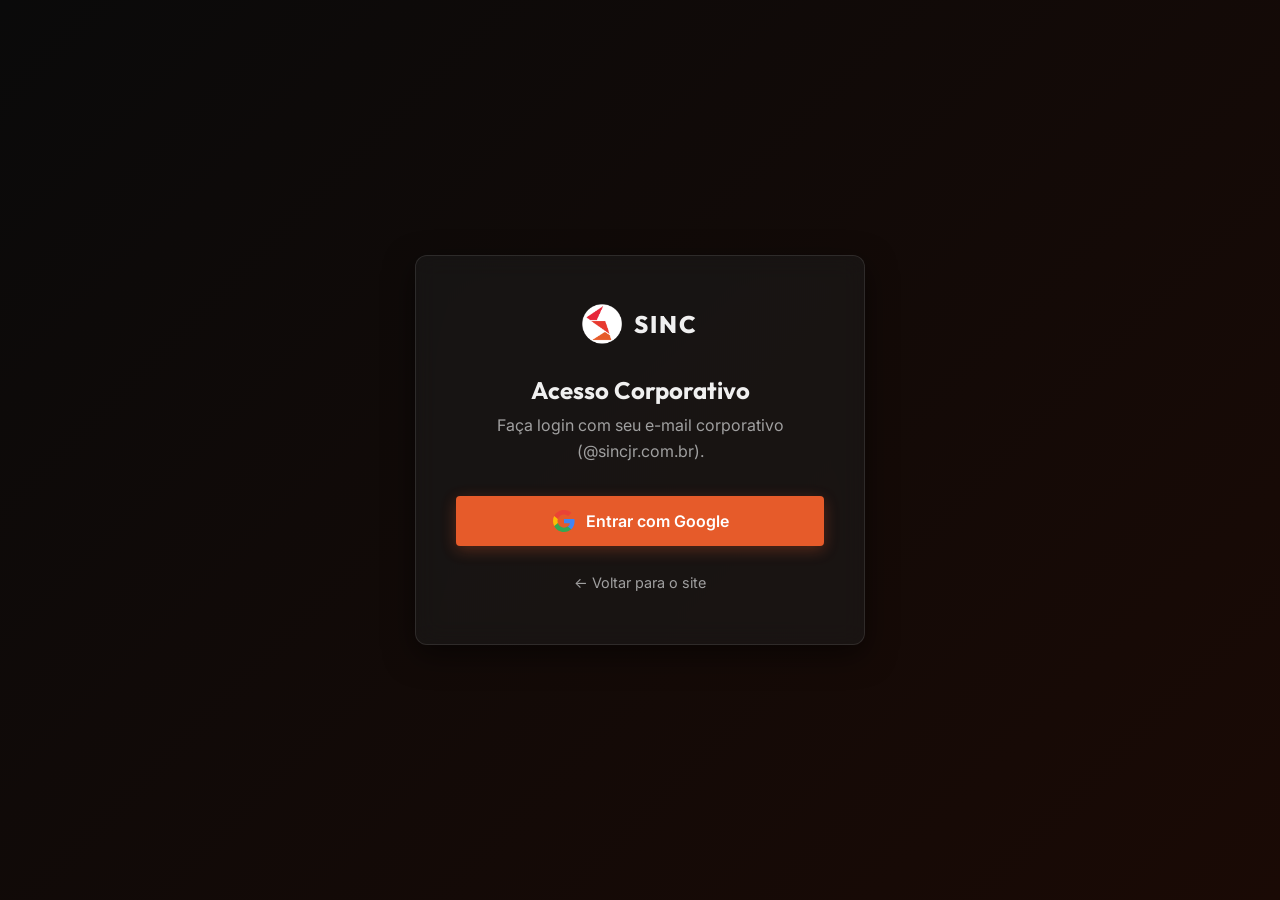
==== Site Sinc/dashboard.html @ 4efba6c4 "dashboard adicionado" ====
<!DOCTYPE html>
<html lang="pt-BR">

<head>
    <meta charset="UTF-8">
    <meta name="viewport" content="width=device-width, initial-scale=1.0">
    <title>SINC - Portal Corporativo</title>

    <link rel="preconnect" href="https://fonts.googleapis.com">
    <link rel="preconnect" href="https://fonts.gstatic.com" crossorigin>
    <link
        href="https://fonts.googleapis.com/css2?family=Inter:wght@300;400;600;800&family=Outfit:wght@400;700&display=swap"
        rel="stylesheet">

    <link rel="stylesheet" href="style.css">
    <link rel="stylesheet" href="dashboard.css">
</head>

<body>
    <!-- Login Overlay -->
    <div id="login-overlay" class="login-wrapper">
        <div class="glass-card login-card fade-in">
            <div class="logo-container mx-auto" style="justify-content: center; margin-bottom: 2rem;">
                <img src="assets/icone.png" alt="Logo SINC" class="logo-img" onerror="this.src='https://via.placeholder.com/40'">
                <span class="logo-text">SINC</span>
            </div>
            <h2 class="text-center" style="margin-bottom: 0.5rem;">Acesso Corporativo</h2>
            <p class="text-center text-muted" style="margin-bottom: 2rem; color: var(--color-text-muted);">
                Faça login com seu e-mail corporativo (@sincjr.com.br).
            </p>
            
            <div class="login-buttons">
                <!-- Botão de simulação -->
                <button id="mock-login-btn" class="btn-primary w-100" style="display: flex; align-items: center; justify-content: center; gap: 10px;">
                    <svg width="24" height="24" viewBox="0 0 24 24" fill="none" xmlns="http://www.w3.org/2000/svg">
                        <path d="M22.56 12.25c0-.78-.07-1.53-.2-2.25H12v4.26h5.92c-.26 1.37-1.04 2.53-2.21 3.31v2.77h3.57c2.08-1.92 3.28-4.74 3.28-8.09z" fill="#4285F4"/>
                        <path d="M12 23c2.97 0 5.46-.98 7.28-2.66l-3.57-2.77c-.98.66-2.23 1.06-3.71 1.06-2.86 0-5.29-1.93-6.16-4.53H2.18v2.84C3.99 20.53 7.7 23 12 23z" fill="#34A853"/>
                        <path d="M5.84 14.09c-.22-.66-.35-1.36-.35-2.09s.13-1.43.35-2.09V7.07H2.18C1.43 8.55 1 10.22 1 12s.43 3.45 1.18 4.93l2.85-2.22.81-.62z" fill="#FBBC05"/>
                        <path d="M12 5.38c1.62 0 3.06.56 4.21 1.64l3.15-3.15C17.45 2.09 14.97 1 12 1 7.7 1 3.99 3.47 2.18 7.07l3.66 2.84c.87-2.6 3.3-4.53 6.16-4.53z" fill="#EA4335"/>
                    </svg>
                    Entrar com Google
                </button>
            </div>
            <div id="login-error" class="login-error" style="display: none; color: #ff5f56; text-align: center; margin-top: 1rem;">
                Acesso restrito a e-mails @sincjr.com.br
            </div>
            
            <div class="return-link text-center" style="margin-top: 1.5rem;">
                <a href="index.html" style="color: var(--color-text-muted); font-size: 0.9rem;">← Voltar para o site</a>
            </div>
        </div>
    </div>

    <!-- Dashboard Content -->
    <div id="dashboard-content" class="dashboard-wrapper" style="display: none;">
        <!-- Header -->
        <header class="dash-header navbar scrolled" style="position: sticky; top: 0;">
            <div class="nav-container" style="max-width: 100%;">
                <div class="logo-container">
                    <span class="logo-text">SINC <span style="color: var(--color-primary); font-weight: 300;">Workspace</span></span>
                </div>
                <div class="user-profile">
                    <span id="user-name" style="margin-right: 15px; font-weight: 500;">Usuário SINC</span>
                    <button id="logout-btn" class="btn-primary-outline" style="padding: 0.4rem 1rem; font-size: 0.9rem;">Sair</button>
                </div>
            </div>
        </header>

        <!-- Main Grid -->
        <main class="dash-main container" style="max-width: 1400px; padding: 2rem;">
            <div class="dash-header-title" style="margin-bottom: 2rem;">
                <h2>Visão Geral</h2>
                <p class="text-muted">Acesso rápido às ferramentas corporativas.</p>
                <div class="divider"></div>
            </div>
            
            <div class="dashboard-grid">
                <!-- Widget: Google Calendar -->
                <div class="widget-card slide-up" style="grid-column: 1 / -1;">
                    <div class="widget-header">
                        <h3>Agenda SINC</h3>
                    </div>
                    <div class="widget-body">
                        <!-- Placeholder Iframe (Substituir pelo link de embed real do Google Agenda) -->
                        <iframe src="https://calendar.google.com/calendar/embed?src=pt.brazilian%23holiday%40group.v.calendar.google.com&ctz=America%2FSao_Paulo" style="border: 0; min-height: 85vh;" width="100%" height="1200" frameborder="0" scrolling="no"></iframe>
                    </div>
                </div>

                <!-- Widget: Google Tasks -->
                <div class="widget-card slide-up delay-1" style="grid-column: 1 / -1;">
                    <div class="widget-header">
                        <h3>Tarefas Pendentes</h3>
                    </div>
                    <div class="widget-body">
                        <!-- Iframe for Google Tasks View -->
                        <!-- Usando o link standalone do Google Tasks, pode precisar que o usuário já esteja logado no Google no navegador -->
                        <iframe src="https://calendar.google.com/calendar/u/0/r/tasks" style="border: 0" width="100%" height="400" frameborder="0" scrolling="yes"></iframe>
                    </div>
                </div>

                <!-- Widget: Google Drive -->
                <div class="widget-card slide-up delay-2" style="grid-column: 1 / -1;">
                    <div class="widget-header">
                        <h3>Arquivos SINC (Drive)</h3>
                    </div>
                    <div class="widget-body">
                        <!-- Placeholder Iframe (Substituir pelo link de embed da pasta compartilhada real do Drive) -->
                        <iframe src="https://drive.google.com/embeddedfolderview?id=1S0iYp_18oA_sO7uH5o0p3Zl9T_r6r1b_#list" style="border: 0" width="100%" height="400" frameborder="0" scrolling="no"></iframe>
                        <!-- Nota: O ID de pasta acima é apenas um exemplo estrutural e provavelmente não carregará uma pasta real, substitua pelo ID correto do Drive da SINC -->
                        <div style="padding: 10px; background: rgba(230,91,42,0.1); color: var(--color-primary); font-size: 0.9rem; text-align: center; border-radius: 4px; margin-top: 10px;">
                            *Para visualizar os arquivos, você deve estar logado no Google Drive com sua conta SINC. Substitua o link de embed pelo ID da sua pasta compartilhada.
                        </div>
                    </div>
                </div>
            </div>
        </main>
    </div>

    <script src="dashboard.js"></script>
</body>

</html>
---- Site Sinc/style.css ----
:root {
    /* Color Palette */
    --color-bg: #0A0A0A;
    --color-surface: #141414;
    --color-surface-light: #1E1E1E;

    --color-primary: #e65b2a;
    /* Brand Orange */
    --color-primary-hover: #f06a39;
    --color-primary-light: rgba(230, 91, 42, 0.15);

    --color-text: #F0F0F0;
    --color-text-muted: #A0A0A0;

    /* Typography */
    --font-heading: 'Outfit', sans-serif;
    --font-body: 'Inter', sans-serif;

    /* Transitions */
    --transition-fast: 0.2s ease;
    --transition-normal: 0.3s ease;
    --transition-slow: 0.5s ease;
}

* {
    margin: 0;
    padding: 0;
    box-sizing: border-box;
}

html {
    scroll-behavior: smooth;
}

body {
    font-family: var(--font-body);
    background-color: var(--color-bg);
    color: var(--color-text);
    line-height: 1.6;
    overflow-x: hidden;
}

/* Typography Utilities */
h1,
h2,
h3,
h4 {
    font-family: var(--font-heading);
    font-weight: 700;
    line-height: 1.2;
}

a {
    text-decoration: none;
    color: inherit;
    transition: color var(--transition-fast);
}

.container {
    max-width: 1200px;
    margin: 0 auto;
    padding: 0 2rem;
}

.section-padding {
    padding: 6rem 0;
}

.text-center {
    text-align: center;
}

.mx-auto {
    margin-left: auto;
    margin-right: auto;
}

.w-100 {
    width: 100%;
}

/* Buttons */
.btn-primary,
.btn-secondary,
.btn-primary-outline {
    display: inline-block;
    padding: 0.8rem 1.8rem;
    border-radius: 4px;
    font-weight: 600;
    cursor: pointer;
    transition: all var(--transition-normal);
    text-align: center;
    border: none;
    font-size: 1rem;
    font-family: var(--font-body);
}

.btn-primary {
    background-color: var(--color-primary);
    color: #fff;
    box-shadow: 0 4px 15px rgba(230, 91, 42, 0.3);
}

.btn-primary:hover {
    background-color: var(--color-primary-hover);
    box-shadow: 0 6px 20px rgba(230, 91, 42, 0.5);
    transform: translateY(-2px);
}

.btn-primary-outline {
    background-color: transparent;
    color: var(--color-primary);
    border: 1px solid var(--color-primary);
}

.btn-primary-outline:hover {
    background-color: var(--color-primary);
    color: #fff;
}

.btn-secondary {
    background-color: var(--color-surface-light);
    color: var(--color-text);
}

.btn-secondary:hover {
    background-color: #2A2A2A;
    transform: translateY(-2px);
}

/* Navbar */
.navbar {
    position: fixed;
    top: 0;
    width: 100%;
    z-index: 1000;
    padding: 1rem 0;
    transition: all var(--transition-normal);
}

.navbar.scrolled {
    background: rgba(10, 10, 10, 0.85);
    backdrop-filter: blur(10px);
    -webkit-backdrop-filter: blur(10px);
    border-bottom: 1px solid rgba(255, 255, 255, 0.05);
    padding: 0.8rem 0;
}

.nav-container {
    max-width: 1200px;
    margin: 0 auto;
    padding: 0 2rem;
    display: flex;
    justify-content: space-between;
    align-items: center;
}

.logo-container {
    display: flex;
    align-items: center;
    gap: 0.8rem;
}

.logo-img {
    height: 40px;
    width: auto;
}

.logo-text {
    font-family: var(--font-heading);
    font-size: 1.5rem;
    font-weight: 800;
    letter-spacing: 2px;
    color: var(--color-text);
}

.nav-links {
    display: flex;
    gap: 2rem;
    align-items: center;
}

.nav-links a:not(.btn-primary-outline) {
    font-weight: 500;
    position: relative;
}

.nav-links a:not(.btn-primary-outline)::after {
    content: '';
    position: absolute;
    width: 0;
    height: 2px;
    bottom: -4px;
    left: 0;
    background-color: var(--color-primary);
    transition: width var(--transition-normal);
}

.nav-links a:not(.btn-primary-outline):hover::after {
    width: 100%;
}

.menu-toggle {
    display: none;
    flex-direction: column;
    gap: 5px;
    cursor: pointer;
}

.menu-toggle .bar {
    width: 25px;
    height: 2px;
    background-color: var(--color-text);
    transition: all var(--transition-fast);
}

/* Hero Section */
.hero {
    height: 100vh;
    min-height: 600px;
    display: flex;
    align-items: center;
    position: relative;
    background-color: var(--color-bg);
}

.hero-overlay {
    position: absolute;
    inset: 0;
    background: linear-gradient(to right, rgba(10, 10, 10, 0.9) 0%, rgba(10, 10, 10, 0.4) 100%);
    z-index: 1;
}

.hero-content {
    position: relative;
    z-index: 2;
    max-width: 800px;
    padding: 0 2rem;
    margin-left: max(2rem, calc((100% - 1200px) / 2));
}

.hero h1 {
    font-size: 4.5rem;
    margin-bottom: 1rem;
}

.hero h1 span {
    color: var(--color-primary);
}

.hero p {
    font-size: 1.2rem;
    color: var(--color-text-muted);
    margin-bottom: 2.5rem;
    max-width: 600px;
}

.hero-buttons {
    display: flex;
    gap: 1rem;
}

/* Sections General */
.section-title {
    margin-bottom: 4rem;
}

.section-title h2 {
    font-size: 2.5rem;
    margin-bottom: 1rem;
}

.divider {
    height: 3px;
    width: 60px;
    background-color: var(--color-primary);
    border-radius: 2px;
}

.section-subtitle {
    color: var(--color-text-muted);
    margin-top: 1rem;
}

/* About Section */
.about-grid {
    display: grid;
    grid-template-columns: 1fr 1fr;
    gap: 4rem;
    align-items: center;
}

.about-text h3 {
    font-size: 1.8rem;
    margin-bottom: 1.5rem;
    color: var(--color-primary);
}

.about-text p {
    margin-bottom: 1.2rem;
    color: var(--color-text-muted);
}

.features-list {
    list-style: none;
    margin-top: 2rem;
}

.features-list li {
    position: relative;
    padding-left: 2rem;
    margin-bottom: 1rem;
    font-weight: 500;
}

.features-list li::before {
    content: '→';
    position: absolute;
    left: 0;
    color: var(--color-primary);
}

.glass-card {
    background: rgba(30, 30, 30, 0.5);
    backdrop-filter: blur(12px);
    border: 1px solid rgba(255, 255, 255, 0.1);
    border-radius: 12px;
    padding: 2rem;
    box-shadow: 0 10px 30px rgba(0, 0, 0, 0.5);
}

.mockup-card {
    position: relative;
    overflow: hidden;
    transform: perspective(1000px) rotateY(-5deg) rotateX(5deg);
    transition: transform var(--transition-slow);
}

.mockup-card:hover {
    transform: perspective(1000px) rotateY(0) rotateX(0);
}

.mockup-header {
    display: flex;
    gap: 8px;
    margin-bottom: 1.5rem;
}

.dot {
    width: 12px;
    height: 12px;
    border-radius: 50%;
}

.dot.red {
    background-color: #ff5f56;
}

.dot.yellow {
    background-color: #ffbd2e;
}

.dot.green {
    background-color: #27c93f;
}

.mockup-body h4 {
    margin-bottom: 1rem;
}

.mockup-line {
    height: 8px;
    background-color: var(--color-surface-light);
    border-radius: 4px;
    margin-bottom: 10px;
    width: 100%;
}

.mockup-line.short {
    width: 60%;
    margin-bottom: 2rem;
}

.mockup-stats {
    display: flex;
    gap: 1rem;
}

.stat-box {
    flex: 1;
    height: 80px;
    background-color: var(--color-surface-light);
    border-radius: 8px;
}

.stat-box.highlight {
    background-color: var(--color-primary-light);
    border: 1px solid var(--color-primary);
}

/* Services Section */
.services-section {
    background-color: var(--color-surface);
}

.services-grid {
    display: grid;
    grid-template-columns: repeat(auto-fit, minmax(300px, 1fr));
    gap: 2rem;
}

.service-card {
    background-color: var(--color-bg);
    padding: 3rem 2rem;
    border-radius: 8px;
    border: 1px solid rgba(255, 255, 255, 0.05);
    transition: all var(--transition-normal);
    position: relative;
    overflow: hidden;
}

.service-card::before {
    content: '';
    position: absolute;
    top: 0;
    left: 0;
    width: 100%;
    height: 3px;
    background-color: var(--color-primary);
    transform: scaleX(0);
    transform-origin: left;
    transition: transform var(--transition-normal);
}

.service-card:hover {
    transform: translateY(-10px);
    box-shadow: 0 10px 30px rgba(0, 0, 0, 0.3);
    border-color: rgba(230, 91, 42, 0.3);
}

.service-card:hover::before {
    transform: scaleX(1);
}

.service-icon {
    font-size: 2.5rem;
    color: var(--color-primary);
    margin-bottom: 1.5rem;
}

.service-card h3 {
    margin-bottom: 1rem;
}

.service-card p {
    color: var(--color-text-muted);
}

/* Contact Section */
.contact-grid {
    display: grid;
    grid-template-columns: 1fr 1fr;
    gap: 4rem;
}

.contact-info h2 {
    font-size: 2.5rem;
    margin-bottom: 1rem;
}

.contact-info p {
    color: var(--color-text-muted);
    margin-bottom: 2rem;
}

.info-item {
    margin-bottom: 1rem;
    font-size: 1.1rem;
}

.info-item strong {
    color: var(--color-primary);
}

.contact-form {
    background-color: var(--color-surface);
    padding: 2.5rem;
    border-radius: 8px;
}

.form-group {
    margin-bottom: 1.5rem;
}

.form-group label {
    display: block;
    margin-bottom: 0.5rem;
    font-weight: 500;
}

.form-group input,
.form-group textarea {
    width: 100%;
    padding: 0.8rem;
    background-color: var(--color-bg);
    border: 1px solid rgba(255, 255, 255, 0.1);
    border-radius: 4px;
    color: var(--color-text);
    font-family: var(--font-body);
    transition: border-color var(--transition-fast);
}

.form-group input:focus,
.form-group textarea:focus {
    outline: none;
    border-color: var(--color-primary);
}

/* Footer */
footer {
    background-color: var(--color-surface);
    padding: 4rem 0 2rem;
    border-top: 1px solid rgba(255, 255, 255, 0.05);
}

.footer-content {
    display: flex;
    justify-content: space-between;
    align-items: center;
    margin-bottom: 3rem;
    flex-wrap: wrap;
    gap: 2rem;
}

.footer-brand p {
    color: var(--color-text-muted);
    margin-top: 0.5rem;
}

.footer-links {
    display: flex;
    gap: 2rem;
}

.footer-links a:hover {
    color: var(--color-primary);
}

.footer-bottom {
    text-align: center;
    padding-top: 2rem;
    border-top: 1px solid rgba(255, 255, 255, 0.05);
    color: var(--color-text-muted);
    font-size: 0.9rem;
}

/* Animations */
.fade-in {
    opacity: 0;
    animation: fadeIn 1s ease forwards;
}

.slide-up {
    opacity: 0;
    transform: translateY(30px);
    transition: opacity 0.8s ease, transform 0.8s ease;
}

.slide-up.visible {
    opacity: 1;
    transform: translateY(0);
}

.delay-1 {
    animation-delay: 0.2s;
    transition-delay: 0.2s;
}

.delay-2 {
    animation-delay: 0.4s;
    transition-delay: 0.4s;
}

@keyframes fadeIn {
    from {
        opacity: 0;
    }

    to {
        opacity: 1;
    }
}

/* Responsive Design */
@media (max-width: 992px) {
    .hero h1 {
        font-size: 3.5rem;
    }

    .about-grid,
    .contact-grid {
        grid-template-columns: 1fr;
    }

    .mockup-card {
        max-width: 500px;
        margin: 0 auto;
    }
}

@media (max-width: 768px) {
    .menu-toggle {
        display: flex;
    }

    .nav-links {
        position: fixed;
        top: 70px;
        left: -100%;
        width: 100%;
        height: calc(100vh - 70px);
        background-color: var(--color-surface);
        flex-direction: column;
        justify-content: center;
        transition: left var(--transition-normal);
    }

    .nav-links.active {
        left: 0;
    }

    .hero h1 {
        font-size: 2.8rem;
    }

    .hero p {
        font-size: 1rem;
    }

    .hero-buttons {
        flex-direction: column;
    }

    .section-title h2 {
        font-size: 2rem;
    }

    .footer-content {
        flex-direction: column;
        text-align: center;
    }
}
---- Site Sinc/dashboard.css ----
/* Dashboard specific styles */

.login-wrapper {
    height: 100vh;
    display: flex;
    justify-content: center;
    align-items: center;
    background: linear-gradient(135deg, var(--color-bg) 0%, #1a0a05 100%);
    position: fixed;
    top: 0;
    left: 0;
    width: 100%;
    z-index: 2000;
    transition: opacity 0.5s ease, visibility 0.5s ease;
}

.login-wrapper.hidden {
    opacity: 0;
    visibility: hidden;
}

.login-card {
    width: 100%;
    max-width: 450px;
    padding: 3rem 2.5rem;
    display: flex;
    flex-direction: column;
}

.dashboard-wrapper {
    min-height: 100vh;
    background-color: var(--color-bg);
}

.dash-header {
    background: rgba(20, 20, 20, 0.95);
    border-bottom: 1px solid rgba(255, 255, 255, 0.05);
}

.dashboard-grid {
    display: grid;
    grid-template-columns: repeat(auto-fit, minmax(400px, 1fr));
    gap: 2rem;
}

.widget-card {
    background-color: var(--color-surface);
    border-radius: 12px;
    border: 1px solid rgba(255, 255, 255, 0.05);
    overflow: hidden;
    display: flex;
    flex-direction: column;
    box-shadow: 0 4px 20px rgba(0, 0, 0, 0.2);
}

.widget-header {
    padding: 1.5rem;
    border-bottom: 1px solid rgba(255, 255, 255, 0.05);
    background-color: var(--color-surface-light);
}

.widget-header h3 {
    font-size: 1.2rem;
    margin: 0;
    color: var(--color-text);
}

.widget-body {
    padding: 1.5rem;
    flex: 1;
    display: flex;
    flex-direction: column;
    background-color: var(--color-surface);
}

.widget-body iframe {
    flex: 1;
    border-radius: 8px;
    background-color: #fff; /* Most Google widgets are light mode by default */
}

@media (max-width: 768px) {
    .dashboard-grid {
        grid-template-columns: 1fr;
    }
}
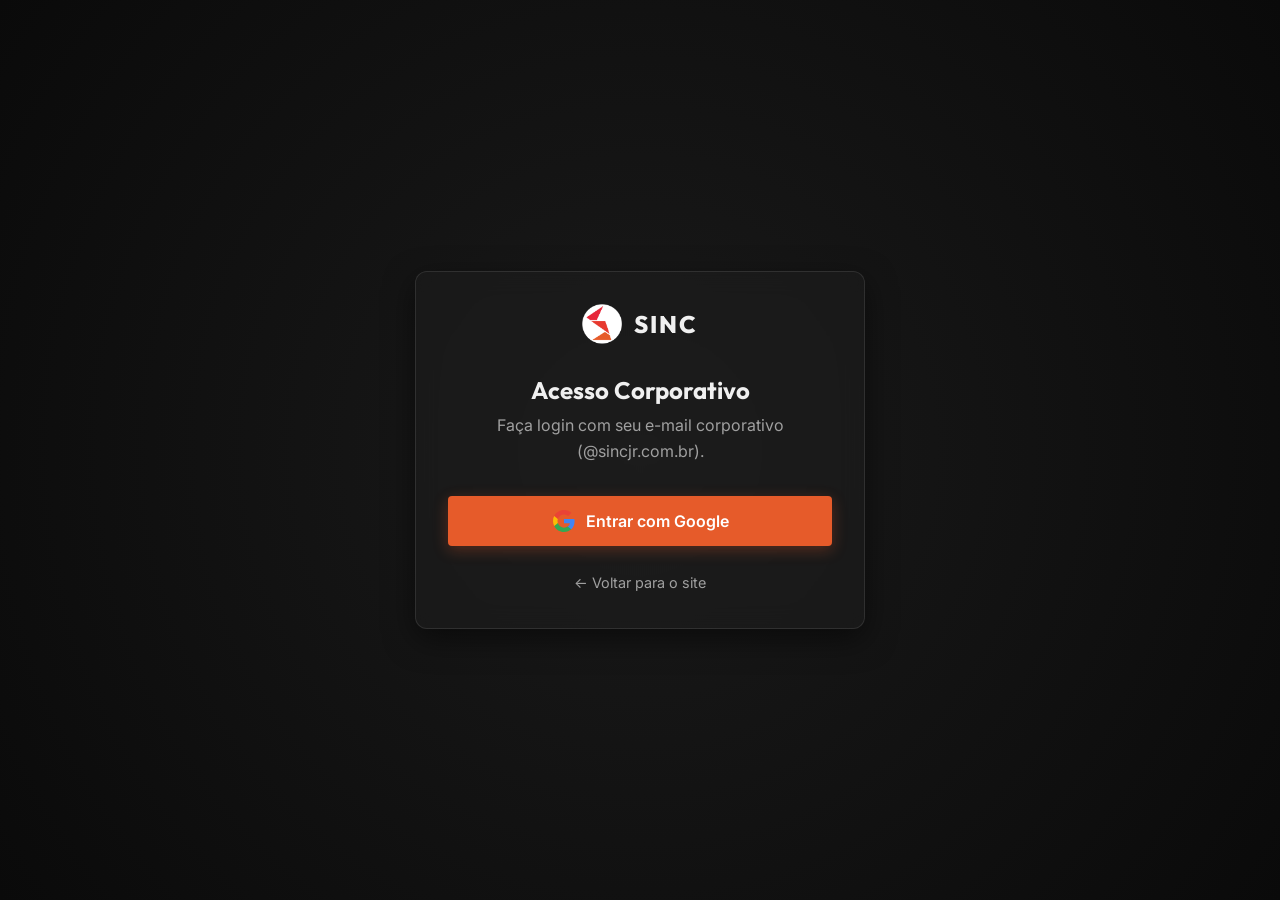
==== commit 6abac0e5: "docs: update README to reflect the addition of a corporate dashboard and Google Workspace integratio" ====
--- a/Site Sinc/dashboard.html
+++ b/Site Sinc/dashboard.html
@@ -21,30 +21,41 @@
     <div id="login-overlay" class="login-wrapper">
         <div class="glass-card login-card fade-in">
             <div class="logo-container mx-auto" style="justify-content: center; margin-bottom: 2rem;">
-                <img src="assets/icone.png" alt="Logo SINC" class="logo-img" onerror="this.src='https://via.placeholder.com/40'">
+                <img src="assets/icone.png" alt="Logo SINC" class="logo-img"
+                    onerror="this.src='https://via.placeholder.com/40'">
                 <span class="logo-text">SINC</span>
             </div>
             <h2 class="text-center" style="margin-bottom: 0.5rem;">Acesso Corporativo</h2>
             <p class="text-center text-muted" style="margin-bottom: 2rem; color: var(--color-text-muted);">
                 Faça login com seu e-mail corporativo (@sincjr.com.br).
             </p>
-            
+
             <div class="login-buttons">
                 <!-- Botão de simulação -->
-                <button id="mock-login-btn" class="btn-primary w-100" style="display: flex; align-items: center; justify-content: center; gap: 10px;">
+                <button id="mock-login-btn" class="btn-primary w-100"
+                    style="display: flex; align-items: center; justify-content: center; gap: 10px;">
                     <svg width="24" height="24" viewBox="0 0 24 24" fill="none" xmlns="http://www.w3.org/2000/svg">
-                        <path d="M22.56 12.25c0-.78-.07-1.53-.2-2.25H12v4.26h5.92c-.26 1.37-1.04 2.53-2.21 3.31v2.77h3.57c2.08-1.92 3.28-4.74 3.28-8.09z" fill="#4285F4"/>
-                        <path d="M12 23c2.97 0 5.46-.98 7.28-2.66l-3.57-2.77c-.98.66-2.23 1.06-3.71 1.06-2.86 0-5.29-1.93-6.16-4.53H2.18v2.84C3.99 20.53 7.7 23 12 23z" fill="#34A853"/>
-                        <path d="M5.84 14.09c-.22-.66-.35-1.36-.35-2.09s.13-1.43.35-2.09V7.07H2.18C1.43 8.55 1 10.22 1 12s.43 3.45 1.18 4.93l2.85-2.22.81-.62z" fill="#FBBC05"/>
-                        <path d="M12 5.38c1.62 0 3.06.56 4.21 1.64l3.15-3.15C17.45 2.09 14.97 1 12 1 7.7 1 3.99 3.47 2.18 7.07l3.66 2.84c.87-2.6 3.3-4.53 6.16-4.53z" fill="#EA4335"/>
+                        <path
+                            d="M22.56 12.25c0-.78-.07-1.53-.2-2.25H12v4.26h5.92c-.26 1.37-1.04 2.53-2.21 3.31v2.77h3.57c2.08-1.92 3.28-4.74 3.28-8.09z"
+                            fill="#4285F4" />
+                        <path
+                            d="M12 23c2.97 0 5.46-.98 7.28-2.66l-3.57-2.77c-.98.66-2.23 1.06-3.71 1.06-2.86 0-5.29-1.93-6.16-4.53H2.18v2.84C3.99 20.53 7.7 23 12 23z"
+                            fill="#34A853" />
+                        <path
+                            d="M5.84 14.09c-.22-.66-.35-1.36-.35-2.09s.13-1.43.35-2.09V7.07H2.18C1.43 8.55 1 10.22 1 12s.43 3.45 1.18 4.93l2.85-2.22.81-.62z"
+                            fill="#FBBC05" />
+                        <path
+                            d="M12 5.38c1.62 0 3.06.56 4.21 1.64l3.15-3.15C17.45 2.09 14.97 1 12 1 7.7 1 3.99 3.47 2.18 7.07l3.66 2.84c.87-2.6 3.3-4.53 6.16-4.53z"
+                            fill="#EA4335" />
                     </svg>
                     Entrar com Google
                 </button>
             </div>
-            <div id="login-error" class="login-error" style="display: none; color: #ff5f56; text-align: center; margin-top: 1rem;">
+            <div id="login-error" class="login-error"
+                style="display: none; color: #ff5f56; text-align: center; margin-top: 1rem;">
                 Acesso restrito a e-mails @sincjr.com.br
             </div>
-            
+
             <div class="return-link text-center" style="margin-top: 1.5rem;">
                 <a href="index.html" style="color: var(--color-text-muted); font-size: 0.9rem;">← Voltar para o site</a>
             </div>
@@ -57,11 +68,13 @@
         <header class="dash-header navbar scrolled" style="position: sticky; top: 0;">
             <div class="nav-container" style="max-width: 100%;">
                 <div class="logo-container">
-                    <span class="logo-text">SINC <span style="color: var(--color-primary); font-weight: 300;">Workspace</span></span>
+                    <span class="logo-text">SINC <span
+                            style="color: var(--color-primary); font-weight: 300;">Workspace</span></span>
                 </div>
                 <div class="user-profile">
                     <span id="user-name" style="margin-right: 15px; font-weight: 500;">Usuário SINC</span>
-                    <button id="logout-btn" class="btn-primary-outline" style="padding: 0.4rem 1rem; font-size: 0.9rem;">Sair</button>
+                    <button id="logout-btn" class="btn-primary-outline"
+                        style="padding: 0.4rem 1rem; font-size: 0.9rem;">Sair</button>
                 </div>
             </div>
         </header>
@@ -73,7 +86,7 @@
                 <p class="text-muted">Acesso rápido às ferramentas corporativas.</p>
                 <div class="divider"></div>
             </div>
-            
+
             <div class="dashboard-grid">
                 <!-- Widget: Google Calendar -->
                 <div class="widget-card slide-up" style="grid-column: 1 / -1;">
@@ -82,7 +95,10 @@
                     </div>
                     <div class="widget-body">
                         <!-- Placeholder Iframe (Substituir pelo link de embed real do Google Agenda) -->
-                        <iframe src="https://calendar.google.com/calendar/embed?src=pt.brazilian%23holiday%40group.v.calendar.google.com&ctz=America%2FSao_Paulo" style="border: 0; min-height: 85vh;" width="100%" height="1200" frameborder="0" scrolling="no"></iframe>
+                        <iframe
+                            src="https://calendar.google.com/calendar/embed?src=pt.brazilian%23holiday%40group.v.calendar.google.com&ctz=America%2FSao_Paulo"
+                            style="border: 0; min-height: 85vh;" width="100%" height="1200" frameborder="0"
+                            scrolling="no"></iframe>
                     </div>
                 </div>
 
@@ -94,7 +110,8 @@
                     <div class="widget-body">
                         <!-- Iframe for Google Tasks View -->
                         <!-- Usando o link standalone do Google Tasks, pode precisar que o usuário já esteja logado no Google no navegador -->
-                        <iframe src="https://calendar.google.com/calendar/u/0/r/tasks" style="border: 0" width="100%" height="400" frameborder="0" scrolling="yes"></iframe>
+                        <iframe src="https://calendar.google.com/calendar/u/0/r/tasks" style="border: 0" width="100%"
+                            height="400" frameborder="0" scrolling="yes"></iframe>
                     </div>
                 </div>
 
@@ -105,10 +122,14 @@
                     </div>
                     <div class="widget-body">
                         <!-- Placeholder Iframe (Substituir pelo link de embed da pasta compartilhada real do Drive) -->
-                        <iframe src="https://drive.google.com/embeddedfolderview?id=1S0iYp_18oA_sO7uH5o0p3Zl9T_r6r1b_#list" style="border: 0" width="100%" height="400" frameborder="0" scrolling="no"></iframe>
+                        <iframe
+                            src="https://drive.google.com/embeddedfolderview?id=1S0iYp_18oA_sO7uH5o0p3Zl9T_r6r1b_#list"
+                            style="border: 0" width="100%" height="400" frameborder="0" scrolling="no"></iframe>
                         <!-- Nota: O ID de pasta acima é apenas um exemplo estrutural e provavelmente não carregará uma pasta real, substitua pelo ID correto do Drive da SINC -->
-                        <div style="padding: 10px; background: rgba(230,91,42,0.1); color: var(--color-primary); font-size: 0.9rem; text-align: center; border-radius: 4px; margin-top: 10px;">
-                            *Para visualizar os arquivos, você deve estar logado no Google Drive com sua conta SINC. Substitua o link de embed pelo ID da sua pasta compartilhada.
+                        <div
+                            style="padding: 10px; background: rgba(230,91,42,0.1); color: var(--color-primary); font-size: 0.9rem; text-align: center; border-radius: 4px; margin-top: 10px;">
+                            *Para visualizar os arquivos, você deve estar logado no Google Drive com sua conta SINC.
+                            Substitua o link de embed pelo ID da sua pasta compartilhada.
                         </div>
                     </div>
                 </div>
@@ -119,4 +140,4 @@
     <script src="dashboard.js"></script>
 </body>
 
-</html>
+</html>
--- a/Site Sinc/style.css
+++ b/Site Sinc/style.css
@@ -456,7 +456,81 @@
     color: var(--color-text-muted);
 }
 
+/* Members Section */
+.members-section {
+    background-color: var(--color-bg);
+}
+
+.members-grid {
+    display: grid;
+    grid-template-columns: repeat(auto-fill, minmax(260px, 1fr));
+    gap: 2rem;
+    padding: 1rem 0;
+}
+
+.member-card {
+    background: var(--color-surface);
+    border: 1px solid rgba(255, 255, 255, 0.05);
+    border-radius: 12px;
+    padding: 2.5rem 2rem;
+    text-align: center;
+    transition: all var(--transition-normal);
+}
+
+.member-card:hover {
+    transform: translateY(-10px);
+    border-color: rgba(230, 91, 42, 0.3);
+    box-shadow: 0 10px 30px rgba(0, 0, 0, 0.3);
+}
+
+.member-photo-container {
+    width: 140px;
+    height: 140px;
+    margin: 0 auto 1.5rem;
+    border-radius: 50%;
+    padding: 5px;
+    border: 2px solid var(--color-primary-light);
+    overflow: hidden;
+}
+
+.member-photo-placeholder {
+    width: 100%;
+    height: 100%;
+    background: var(--color-surface-light);
+    border-radius: 50%;
+    display: flex;
+    align-items: center;
+    justify-content: center;
+    color: var(--color-text-muted);
+    font-size: 1.5rem;
+    font-weight: 700;
+}
+
+.member-info h3 {
+    font-size: 1.25rem;
+    margin-bottom: 0.25rem;
+    font-family: var(--font-heading);
+}
+
+.member-role {
+    color: var(--color-primary);
+    font-size: 0.9rem;
+    font-weight: 600;
+    margin-bottom: 1.2rem;
+}
+
+.social-tag {
+    font-size: 0.75rem;
+    padding: 0.3rem 0.8rem;
+    background: var(--color-primary-light);
+    color: var(--color-primary);
+    border-radius: 20px;
+    font-weight: 700;
+    text-transform: uppercase;
+}
+
 /* Contact Section */
+
 .contact-grid {
     display: grid;
     grid-template-columns: 1fr 1fr;
--- a/Site Sinc/dashboard.css
+++ b/Site Sinc/dashboard.css
@@ -1,45 +1,18 @@
-/* Dashboard specific styles */
-
-.login-wrapper {
-    height: 100vh;
-    display: flex;
-    justify-content: center;
-    align-items: center;
-    background: linear-gradient(135deg, var(--color-bg) 0%, #1a0a05 100%);
-    position: fixed;
-    top: 0;
-    left: 0;
-    width: 100%;
-    z-index: 2000;
-    transition: opacity 0.5s ease, visibility 0.5s ease;
-}
-
-.login-wrapper.hidden {
-    opacity: 0;
-    visibility: hidden;
-}
-
-.login-card {
-    width: 100%;
-    max-width: 450px;
-    padding: 3rem 2.5rem;
-    display: flex;
-    flex-direction: column;
-}
-
+/* Dashboard Layout */
 .dashboard-wrapper {
     min-height: 100vh;
     background-color: var(--color-bg);
 }
 
 .dash-header {
-    background: rgba(20, 20, 20, 0.95);
+    background: rgba(10, 10, 10, 0.85);
+    backdrop-filter: blur(10px);
     border-bottom: 1px solid rgba(255, 255, 255, 0.05);
 }
 
 .dashboard-grid {
     display: grid;
-    grid-template-columns: repeat(auto-fit, minmax(400px, 1fr));
+    grid-template-columns: repeat(auto-fit, minmax(300px, 1fr));
     gap: 2rem;
 }
 
@@ -48,39 +21,57 @@
     border-radius: 12px;
     border: 1px solid rgba(255, 255, 255, 0.05);
     overflow: hidden;
-    display: flex;
-    flex-direction: column;
-    box-shadow: 0 4px 20px rgba(0, 0, 0, 0.2);
+    transition: transform var(--transition-normal);
+}
+
+.widget-card:hover {
+    border-color: rgba(230, 91, 42, 0.2);
 }
 
 .widget-header {
     padding: 1.5rem;
     border-bottom: 1px solid rgba(255, 255, 255, 0.05);
-    background-color: var(--color-surface-light);
+    display: flex;
+    justify-content: space-between;
+    align-items: center;
 }
 
 .widget-header h3 {
-    font-size: 1.2rem;
-    margin: 0;
+    font-size: 1.1rem;
     color: var(--color-text);
 }
 
 .widget-body {
-    padding: 1.5rem;
-    flex: 1;
-    display: flex;
-    flex-direction: column;
-    background-color: var(--color-surface);
+    padding: 0;
+    min-height: 200px;
 }
 
-.widget-body iframe {
-    flex: 1;
-    border-radius: 8px;
-    background-color: #fff; /* Most Google widgets are light mode by default */
+.text-muted {
+    color: var(--color-text-muted);
 }
 
-@media (max-width: 768px) {
-    .dashboard-grid {
-        grid-template-columns: 1fr;
-    }
+.login-wrapper {
+    height: 100vh;
+    display: flex;
+    align-items: center;
+    justify-content: center;
+    background: radial-gradient(circle at center, #1a1a1a 0%, #0a0a0a 100%);
+    padding: 2rem;
 }
+
+.login-card {
+    max-width: 450px;
+    width: 100%;
+}
+
+.hidden {
+    opacity: 0;
+    transition: opacity 0.5s ease;
+}
+
+.login-error {
+    background: rgba(255, 95, 86, 0.1);
+    padding: 0.8rem;
+    border-radius: 4px;
+    border: 1px solid rgba(255, 95, 86, 0.3);
+}
